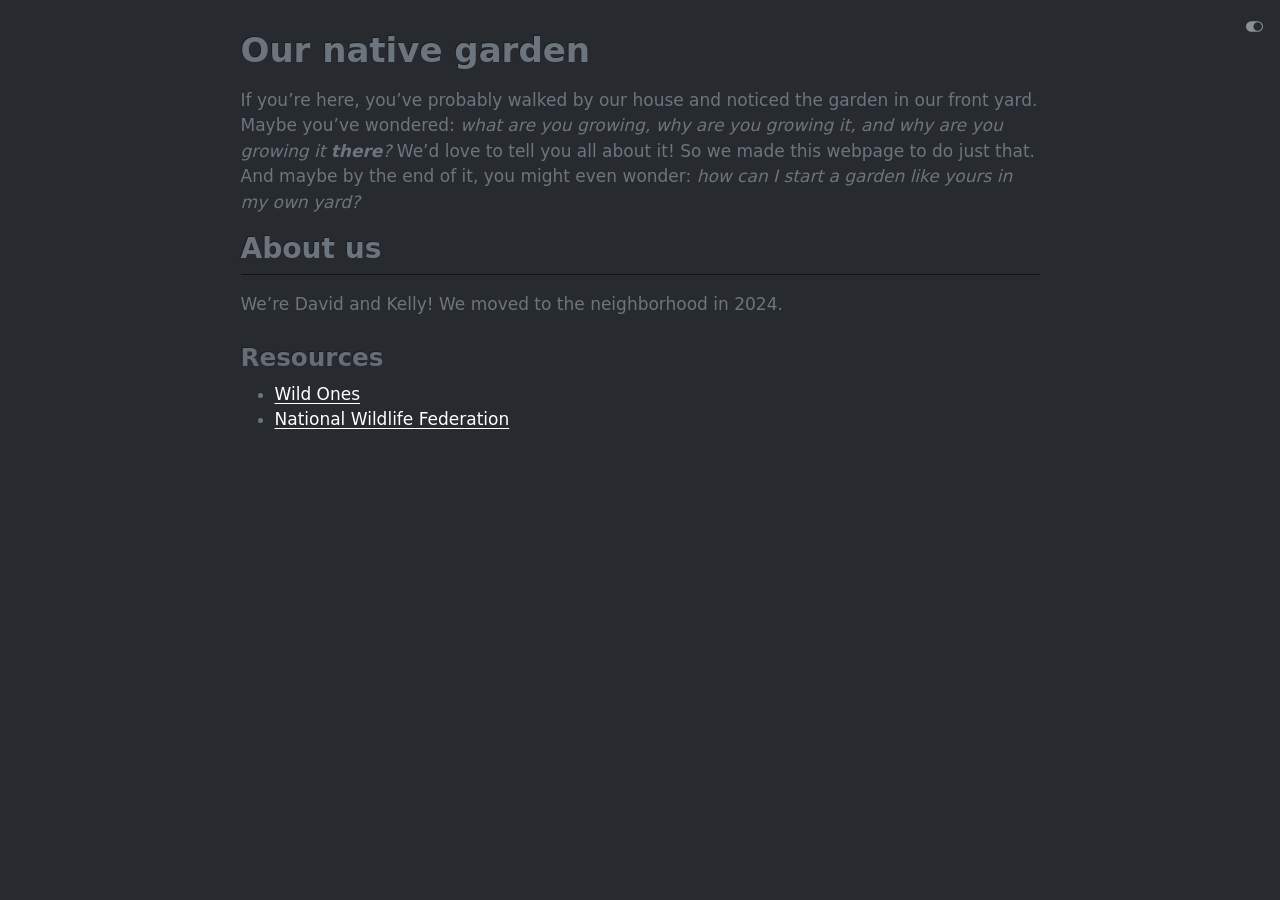
==== garden.html @ 89329ca5 "Built site for gh-pages" ====
<!DOCTYPE html>
<html xmlns="http://www.w3.org/1999/xhtml" lang="en" xml:lang="en"><head>

<meta charset="utf-8">
<meta name="generator" content="quarto-1.7.32">

<meta name="viewport" content="width=device-width, initial-scale=1.0, user-scalable=yes">


<title>Our native garden – garden.caruthe.rs</title>
<style>
code{white-space: pre-wrap;}
span.smallcaps{font-variant: small-caps;}
div.columns{display: flex; gap: min(4vw, 1.5em);}
div.column{flex: auto; overflow-x: auto;}
div.hanging-indent{margin-left: 1.5em; text-indent: -1.5em;}
ul.task-list{list-style: none;}
ul.task-list li input[type="checkbox"] {
  width: 0.8em;
  margin: 0 0.8em 0.2em -1em; /* quarto-specific, see https://github.com/quarto-dev/quarto-cli/issues/4556 */ 
  vertical-align: middle;
}
</style>


<script src="site_libs/quarto-nav/quarto-nav.js"></script>
<script src="site_libs/clipboard/clipboard.min.js"></script>
<script src="site_libs/quarto-search/autocomplete.umd.js"></script>
<script src="site_libs/quarto-search/fuse.min.js"></script>
<script src="site_libs/quarto-search/quarto-search.js"></script>
<meta name="quarto:offset" content="./">
<script src="site_libs/quarto-html/quarto.js" type="module"></script>
<script src="site_libs/quarto-html/tabsets/tabsets.js" type="module"></script>
<script src="site_libs/quarto-html/popper.min.js"></script>
<script src="site_libs/quarto-html/tippy.umd.min.js"></script>
<script src="site_libs/quarto-html/anchor.min.js"></script>
<link href="site_libs/quarto-html/tippy.css" rel="stylesheet">
<link href="site_libs/quarto-html/quarto-syntax-highlighting-37eea08aefeeee20ff55810ff984fec1.css" rel="stylesheet" class="quarto-color-scheme" id="quarto-text-highlighting-styles">
<link href="site_libs/quarto-html/quarto-syntax-highlighting-dark-2fef5ea3f8957b3e4ecc936fc74692ca.css" rel="stylesheet" class="quarto-color-scheme quarto-color-alternate" id="quarto-text-highlighting-styles">
<script src="site_libs/bootstrap/bootstrap.min.js"></script>
<link href="site_libs/bootstrap/bootstrap-icons.css" rel="stylesheet">
<link href="site_libs/bootstrap/bootstrap-cf3f2c26eef976f46b51aa29f3e196e4.min.css" rel="stylesheet" append-hash="true" class="quarto-color-scheme" id="quarto-bootstrap" data-mode="light">
<link href="site_libs/bootstrap/bootstrap-dark-a4c88ee5fff31457304d135ae3771217.min.css" rel="stylesheet" append-hash="true" class="quarto-color-scheme quarto-color-alternate" id="quarto-bootstrap" data-mode="dark">
<script id="quarto-search-options" type="application/json">{
  "location": "sidebar",
  "copy-button": false,
  "collapse-after": 3,
  "panel-placement": "start",
  "type": "textbox",
  "limit": 50,
  "keyboard-shortcut": [
    "f",
    "/",
    "s"
  ],
  "show-item-context": false,
  "language": {
    "search-no-results-text": "No results",
    "search-matching-documents-text": "matching documents",
    "search-copy-link-title": "Copy link to search",
    "search-hide-matches-text": "Hide additional matches",
    "search-more-match-text": "more match in this document",
    "search-more-matches-text": "more matches in this document",
    "search-clear-button-title": "Clear",
    "search-text-placeholder": "",
    "search-detached-cancel-button-title": "Cancel",
    "search-submit-button-title": "Submit",
    "search-label": "Search"
  }
}</script>


<link rel="stylesheet" href="styles.css">
</head>

<body class="fullcontent quarto-dark"><script id="quarto-html-before-body" type="application/javascript">
    const toggleBodyColorMode = (bsSheetEl) => {
      const mode = bsSheetEl.getAttribute("data-mode");
      const bodyEl = window.document.querySelector("body");
      if (mode === "dark") {
        bodyEl.classList.add("quarto-dark");
        bodyEl.classList.remove("quarto-light");
      } else {
        bodyEl.classList.add("quarto-light");
        bodyEl.classList.remove("quarto-dark");
      }
    }
    const toggleBodyColorPrimary = () => {
      const bsSheetEl = window.document.querySelector("link#quarto-bootstrap:not([rel=disabled-stylesheet])");
      if (bsSheetEl) {
        toggleBodyColorMode(bsSheetEl);
      }
    }
    const setColorSchemeToggle = (alternate) => {
      const toggles = window.document.querySelectorAll('.quarto-color-scheme-toggle');
      for (let i=0; i < toggles.length; i++) {
        const toggle = toggles[i];
        if (toggle) {
          if (alternate) {
            toggle.classList.add("alternate");
          } else {
            toggle.classList.remove("alternate");
          }
        }
      }
    };
    const toggleColorMode = (alternate) => {
      // Switch the stylesheets
      const primaryStylesheets = window.document.querySelectorAll('link.quarto-color-scheme:not(.quarto-color-alternate)');
      const alternateStylesheets = window.document.querySelectorAll('link.quarto-color-scheme.quarto-color-alternate');
      manageTransitions('#quarto-margin-sidebar .nav-link', false);
      if (alternate) {
        // note: dark is layered on light, we don't disable primary!
        enableStylesheet(alternateStylesheets);
        for (const sheetNode of alternateStylesheets) {
          if (sheetNode.id === "quarto-bootstrap") {
            toggleBodyColorMode(sheetNode);
          }
        }
      } else {
        disableStylesheet(alternateStylesheets);
        enableStylesheet(primaryStylesheets)
        toggleBodyColorPrimary();
      }
      manageTransitions('#quarto-margin-sidebar .nav-link', true);
      // Switch the toggles
      setColorSchemeToggle(alternate)
      // Hack to workaround the fact that safari doesn't
      // properly recolor the scrollbar when toggling (#1455)
      if (navigator.userAgent.indexOf('Safari') > 0 && navigator.userAgent.indexOf('Chrome') == -1) {
        manageTransitions("body", false);
        window.scrollTo(0, 1);
        setTimeout(() => {
          window.scrollTo(0, 0);
          manageTransitions("body", true);
        }, 40);
      }
    }
    const disableStylesheet = (stylesheets) => {
      for (let i=0; i < stylesheets.length; i++) {
        const stylesheet = stylesheets[i];
        stylesheet.rel = 'disabled-stylesheet';
      }
    }
    const enableStylesheet = (stylesheets) => {
      for (let i=0; i < stylesheets.length; i++) {
        const stylesheet = stylesheets[i];
        if(stylesheet.rel !== 'stylesheet') { // for Chrome, which will still FOUC without this check
          stylesheet.rel = 'stylesheet';
        }
      }
    }
    const manageTransitions = (selector, allowTransitions) => {
      const els = window.document.querySelectorAll(selector);
      for (let i=0; i < els.length; i++) {
        const el = els[i];
        if (allowTransitions) {
          el.classList.remove('notransition');
        } else {
          el.classList.add('notransition');
        }
      }
    }
    const isFileUrl = () => {
      return window.location.protocol === 'file:';
    }
    const hasAlternateSentinel = () => {
      let styleSentinel = getColorSchemeSentinel();
      if (styleSentinel !== null) {
        return styleSentinel === "alternate";
      } else {
        return false;
      }
    }
    const setStyleSentinel = (alternate) => {
      const value = alternate ? "alternate" : "default";
      if (!isFileUrl()) {
        window.localStorage.setItem("quarto-color-scheme", value);
      } else {
        localAlternateSentinel = value;
      }
    }
    const getColorSchemeSentinel = () => {
      if (!isFileUrl()) {
        const storageValue = window.localStorage.getItem("quarto-color-scheme");
        return storageValue != null ? storageValue : localAlternateSentinel;
      } else {
        return localAlternateSentinel;
      }
    }
    const toggleGiscusIfUsed = (isAlternate, darkModeDefault) => {
      const baseTheme = document.querySelector('#giscus-base-theme')?.value ?? 'light';
      const alternateTheme = document.querySelector('#giscus-alt-theme')?.value ?? 'dark';
      let newTheme = '';
      if(authorPrefersDark) {
        newTheme = isAlternate ? baseTheme : alternateTheme;
      } else {
        newTheme = isAlternate ? alternateTheme : baseTheme;
      }
      const changeGiscusTheme = () => {
        // From: https://github.com/giscus/giscus/issues/336
        const sendMessage = (message) => {
          const iframe = document.querySelector('iframe.giscus-frame');
          if (!iframe) return;
          iframe.contentWindow.postMessage({ giscus: message }, 'https://giscus.app');
        }
        sendMessage({
          setConfig: {
            theme: newTheme
          }
        });
      }
      const isGiscussLoaded = window.document.querySelector('iframe.giscus-frame') !== null;
      if (isGiscussLoaded) {
        changeGiscusTheme();
      }
    };
    const authorPrefersDark = true;
    const darkModeDefault = authorPrefersDark;
    let localAlternateSentinel = darkModeDefault ? 'alternate' : 'default';
    // Dark / light mode switch
    window.quartoToggleColorScheme = () => {
      // Read the current dark / light value
      let toAlternate = !hasAlternateSentinel();
      toggleColorMode(toAlternate);
      setStyleSentinel(toAlternate);
      toggleGiscusIfUsed(toAlternate, darkModeDefault);
      window.dispatchEvent(new Event('resize'));
    };
    // Switch to dark mode if need be
    if (hasAlternateSentinel()) {
      toggleColorMode(true);
    } else {
      toggleColorMode(false);
    }
  </script>

<div id="quarto-search-results"></div>
<!-- content -->
<div id="quarto-content" class="quarto-container page-columns page-rows-contents page-layout-article">
<!-- sidebar -->
<!-- margin-sidebar -->
    
<!-- main -->
<main class="content" id="quarto-document-content">


<header id="title-block-header" class="quarto-title-block default">
<div class="quarto-title">
<h1 class="title">Our native garden</h1>
</div>



<div class="quarto-title-meta">

    
  
    
  </div>
  


</header>


<p>If you’re here, you’ve probably walked by our house and noticed the garden in our front yard. Maybe you’ve wondered: <em>what are you growing, why are you growing it, and why are you growing it <strong>there</strong>?</em> We’d love to tell you all about it! So we made this webpage to do just that. And maybe by the end of it, you might even wonder: <em>how can I start a garden like yours in my own yard?</em></p>
<section id="about-us" class="level2">
<h2 class="anchored" data-anchor-id="about-us">About us</h2>
<p>We’re David and Kelly! We moved to the neighborhood in 2024.</p>
<section id="resources" class="level3">
<h3 class="anchored" data-anchor-id="resources">Resources</h3>
<ul>
<li><a href="https://wildones.org/">Wild Ones</a></li>
<li><a href="https://nwf.org/">National Wildlife Federation</a></li>
</ul>


</section>
</section>

</main> <!-- /main -->
<script id="quarto-html-after-body" type="application/javascript">
  window.document.addEventListener("DOMContentLoaded", function (event) {
    // Ensure there is a toggle, if there isn't float one in the top right
    if (window.document.querySelector('.quarto-color-scheme-toggle') === null) {
      const a = window.document.createElement('a');
      a.classList.add('top-right');
      a.classList.add('quarto-color-scheme-toggle');
      a.href = "";
      a.onclick = function() { try { window.quartoToggleColorScheme(); } catch {} return false; };
      const i = window.document.createElement("i");
      i.classList.add('bi');
      a.appendChild(i);
      window.document.body.appendChild(a);
    }
    setColorSchemeToggle(hasAlternateSentinel())
    const icon = "";
    const anchorJS = new window.AnchorJS();
    anchorJS.options = {
      placement: 'right',
      icon: icon
    };
    anchorJS.add('.anchored');
    const isCodeAnnotation = (el) => {
      for (const clz of el.classList) {
        if (clz.startsWith('code-annotation-')) {                     
          return true;
        }
      }
      return false;
    }
    const onCopySuccess = function(e) {
      // button target
      const button = e.trigger;
      // don't keep focus
      button.blur();
      // flash "checked"
      button.classList.add('code-copy-button-checked');
      var currentTitle = button.getAttribute("title");
      button.setAttribute("title", "Copied!");
      let tooltip;
      if (window.bootstrap) {
        button.setAttribute("data-bs-toggle", "tooltip");
        button.setAttribute("data-bs-placement", "left");
        button.setAttribute("data-bs-title", "Copied!");
        tooltip = new bootstrap.Tooltip(button, 
          { trigger: "manual", 
            customClass: "code-copy-button-tooltip",
            offset: [0, -8]});
        tooltip.show();    
      }
      setTimeout(function() {
        if (tooltip) {
          tooltip.hide();
          button.removeAttribute("data-bs-title");
          button.removeAttribute("data-bs-toggle");
          button.removeAttribute("data-bs-placement");
        }
        button.setAttribute("title", currentTitle);
        button.classList.remove('code-copy-button-checked');
      }, 1000);
      // clear code selection
      e.clearSelection();
    }
    const getTextToCopy = function(trigger) {
        const codeEl = trigger.previousElementSibling.cloneNode(true);
        for (const childEl of codeEl.children) {
          if (isCodeAnnotation(childEl)) {
            childEl.remove();
          }
        }
        return codeEl.innerText;
    }
    const clipboard = new window.ClipboardJS('.code-copy-button:not([data-in-quarto-modal])', {
      text: getTextToCopy
    });
    clipboard.on('success', onCopySuccess);
    if (window.document.getElementById('quarto-embedded-source-code-modal')) {
      const clipboardModal = new window.ClipboardJS('.code-copy-button[data-in-quarto-modal]', {
        text: getTextToCopy,
        container: window.document.getElementById('quarto-embedded-source-code-modal')
      });
      clipboardModal.on('success', onCopySuccess);
    }
      var localhostRegex = new RegExp(/^(?:http|https):\/\/localhost\:?[0-9]*\//);
      var mailtoRegex = new RegExp(/^mailto:/);
        var filterRegex = new RegExp('/' + window.location.host + '/');
      var isInternal = (href) => {
          return filterRegex.test(href) || localhostRegex.test(href) || mailtoRegex.test(href);
      }
      // Inspect non-navigation links and adorn them if external
     var links = window.document.querySelectorAll('a[href]:not(.nav-link):not(.navbar-brand):not(.toc-action):not(.sidebar-link):not(.sidebar-item-toggle):not(.pagination-link):not(.no-external):not([aria-hidden]):not(.dropdown-item):not(.quarto-navigation-tool):not(.about-link)');
      for (var i=0; i<links.length; i++) {
        const link = links[i];
        if (!isInternal(link.href)) {
          // undo the damage that might have been done by quarto-nav.js in the case of
          // links that we want to consider external
          if (link.dataset.originalHref !== undefined) {
            link.href = link.dataset.originalHref;
          }
        }
      }
    function tippyHover(el, contentFn, onTriggerFn, onUntriggerFn) {
      const config = {
        allowHTML: true,
        maxWidth: 500,
        delay: 100,
        arrow: false,
        appendTo: function(el) {
            return el.parentElement;
        },
        interactive: true,
        interactiveBorder: 10,
        theme: 'quarto',
        placement: 'bottom-start',
      };
      if (contentFn) {
        config.content = contentFn;
      }
      if (onTriggerFn) {
        config.onTrigger = onTriggerFn;
      }
      if (onUntriggerFn) {
        config.onUntrigger = onUntriggerFn;
      }
      window.tippy(el, config); 
    }
    const noterefs = window.document.querySelectorAll('a[role="doc-noteref"]');
    for (var i=0; i<noterefs.length; i++) {
      const ref = noterefs[i];
      tippyHover(ref, function() {
        // use id or data attribute instead here
        let href = ref.getAttribute('data-footnote-href') || ref.getAttribute('href');
        try { href = new URL(href).hash; } catch {}
        const id = href.replace(/^#\/?/, "");
        const note = window.document.getElementById(id);
        if (note) {
          return note.innerHTML;
        } else {
          return "";
        }
      });
    }
    const xrefs = window.document.querySelectorAll('a.quarto-xref');
    const processXRef = (id, note) => {
      // Strip column container classes
      const stripColumnClz = (el) => {
        el.classList.remove("page-full", "page-columns");
        if (el.children) {
          for (const child of el.children) {
            stripColumnClz(child);
          }
        }
      }
      stripColumnClz(note)
      if (id === null || id.startsWith('sec-')) {
        // Special case sections, only their first couple elements
        const container = document.createElement("div");
        if (note.children && note.children.length > 2) {
          container.appendChild(note.children[0].cloneNode(true));
          for (let i = 1; i < note.children.length; i++) {
            const child = note.children[i];
            if (child.tagName === "P" && child.innerText === "") {
              continue;
            } else {
              container.appendChild(child.cloneNode(true));
              break;
            }
          }
          if (window.Quarto?.typesetMath) {
            window.Quarto.typesetMath(container);
          }
          return container.innerHTML
        } else {
          if (window.Quarto?.typesetMath) {
            window.Quarto.typesetMath(note);
          }
          return note.innerHTML;
        }
      } else {
        // Remove any anchor links if they are present
        const anchorLink = note.querySelector('a.anchorjs-link');
        if (anchorLink) {
          anchorLink.remove();
        }
        if (window.Quarto?.typesetMath) {
          window.Quarto.typesetMath(note);
        }
        if (note.classList.contains("callout")) {
          return note.outerHTML;
        } else {
          return note.innerHTML;
        }
      }
    }
    for (var i=0; i<xrefs.length; i++) {
      const xref = xrefs[i];
      tippyHover(xref, undefined, function(instance) {
        instance.disable();
        let url = xref.getAttribute('href');
        let hash = undefined; 
        if (url.startsWith('#')) {
          hash = url;
        } else {
          try { hash = new URL(url).hash; } catch {}
        }
        if (hash) {
          const id = hash.replace(/^#\/?/, "");
          const note = window.document.getElementById(id);
          if (note !== null) {
            try {
              const html = processXRef(id, note.cloneNode(true));
              instance.setContent(html);
            } finally {
              instance.enable();
              instance.show();
            }
          } else {
            // See if we can fetch this
            fetch(url.split('#')[0])
            .then(res => res.text())
            .then(html => {
              const parser = new DOMParser();
              const htmlDoc = parser.parseFromString(html, "text/html");
              const note = htmlDoc.getElementById(id);
              if (note !== null) {
                const html = processXRef(id, note);
                instance.setContent(html);
              } 
            }).finally(() => {
              instance.enable();
              instance.show();
            });
          }
        } else {
          // See if we can fetch a full url (with no hash to target)
          // This is a special case and we should probably do some content thinning / targeting
          fetch(url)
          .then(res => res.text())
          .then(html => {
            const parser = new DOMParser();
            const htmlDoc = parser.parseFromString(html, "text/html");
            const note = htmlDoc.querySelector('main.content');
            if (note !== null) {
              // This should only happen for chapter cross references
              // (since there is no id in the URL)
              // remove the first header
              if (note.children.length > 0 && note.children[0].tagName === "HEADER") {
                note.children[0].remove();
              }
              const html = processXRef(null, note);
              instance.setContent(html);
            } 
          }).finally(() => {
            instance.enable();
            instance.show();
          });
        }
      }, function(instance) {
      });
    }
        let selectedAnnoteEl;
        const selectorForAnnotation = ( cell, annotation) => {
          let cellAttr = 'data-code-cell="' + cell + '"';
          let lineAttr = 'data-code-annotation="' +  annotation + '"';
          const selector = 'span[' + cellAttr + '][' + lineAttr + ']';
          return selector;
        }
        const selectCodeLines = (annoteEl) => {
          const doc = window.document;
          const targetCell = annoteEl.getAttribute("data-target-cell");
          const targetAnnotation = annoteEl.getAttribute("data-target-annotation");
          const annoteSpan = window.document.querySelector(selectorForAnnotation(targetCell, targetAnnotation));
          const lines = annoteSpan.getAttribute("data-code-lines").split(",");
          const lineIds = lines.map((line) => {
            return targetCell + "-" + line;
          })
          let top = null;
          let height = null;
          let parent = null;
          if (lineIds.length > 0) {
              //compute the position of the single el (top and bottom and make a div)
              const el = window.document.getElementById(lineIds[0]);
              top = el.offsetTop;
              height = el.offsetHeight;
              parent = el.parentElement.parentElement;
            if (lineIds.length > 1) {
              const lastEl = window.document.getElementById(lineIds[lineIds.length - 1]);
              const bottom = lastEl.offsetTop + lastEl.offsetHeight;
              height = bottom - top;
            }
            if (top !== null && height !== null && parent !== null) {
              // cook up a div (if necessary) and position it 
              let div = window.document.getElementById("code-annotation-line-highlight");
              if (div === null) {
                div = window.document.createElement("div");
                div.setAttribute("id", "code-annotation-line-highlight");
                div.style.position = 'absolute';
                parent.appendChild(div);
              }
              div.style.top = top - 2 + "px";
              div.style.height = height + 4 + "px";
              div.style.left = 0;
              let gutterDiv = window.document.getElementById("code-annotation-line-highlight-gutter");
              if (gutterDiv === null) {
                gutterDiv = window.document.createElement("div");
                gutterDiv.setAttribute("id", "code-annotation-line-highlight-gutter");
                gutterDiv.style.position = 'absolute';
                const codeCell = window.document.getElementById(targetCell);
                const gutter = codeCell.querySelector('.code-annotation-gutter');
                gutter.appendChild(gutterDiv);
              }
              gutterDiv.style.top = top - 2 + "px";
              gutterDiv.style.height = height + 4 + "px";
            }
            selectedAnnoteEl = annoteEl;
          }
        };
        const unselectCodeLines = () => {
          const elementsIds = ["code-annotation-line-highlight", "code-annotation-line-highlight-gutter"];
          elementsIds.forEach((elId) => {
            const div = window.document.getElementById(elId);
            if (div) {
              div.remove();
            }
          });
          selectedAnnoteEl = undefined;
        };
          // Handle positioning of the toggle
      window.addEventListener(
        "resize",
        throttle(() => {
          elRect = undefined;
          if (selectedAnnoteEl) {
            selectCodeLines(selectedAnnoteEl);
          }
        }, 10)
      );
      function throttle(fn, ms) {
      let throttle = false;
      let timer;
        return (...args) => {
          if(!throttle) { // first call gets through
              fn.apply(this, args);
              throttle = true;
          } else { // all the others get throttled
              if(timer) clearTimeout(timer); // cancel #2
              timer = setTimeout(() => {
                fn.apply(this, args);
                timer = throttle = false;
              }, ms);
          }
        };
      }
        // Attach click handler to the DT
        const annoteDls = window.document.querySelectorAll('dt[data-target-cell]');
        for (const annoteDlNode of annoteDls) {
          annoteDlNode.addEventListener('click', (event) => {
            const clickedEl = event.target;
            if (clickedEl !== selectedAnnoteEl) {
              unselectCodeLines();
              const activeEl = window.document.querySelector('dt[data-target-cell].code-annotation-active');
              if (activeEl) {
                activeEl.classList.remove('code-annotation-active');
              }
              selectCodeLines(clickedEl);
              clickedEl.classList.add('code-annotation-active');
            } else {
              // Unselect the line
              unselectCodeLines();
              clickedEl.classList.remove('code-annotation-active');
            }
          });
        }
    const findCites = (el) => {
      const parentEl = el.parentElement;
      if (parentEl) {
        const cites = parentEl.dataset.cites;
        if (cites) {
          return {
            el,
            cites: cites.split(' ')
          };
        } else {
          return findCites(el.parentElement)
        }
      } else {
        return undefined;
      }
    };
    var bibliorefs = window.document.querySelectorAll('a[role="doc-biblioref"]');
    for (var i=0; i<bibliorefs.length; i++) {
      const ref = bibliorefs[i];
      const citeInfo = findCites(ref);
      if (citeInfo) {
        tippyHover(citeInfo.el, function() {
          var popup = window.document.createElement('div');
          citeInfo.cites.forEach(function(cite) {
            var citeDiv = window.document.createElement('div');
            citeDiv.classList.add('hanging-indent');
            citeDiv.classList.add('csl-entry');
            var biblioDiv = window.document.getElementById('ref-' + cite);
            if (biblioDiv) {
              citeDiv.innerHTML = biblioDiv.innerHTML;
            }
            popup.appendChild(citeDiv);
          });
          return popup.innerHTML;
        });
      }
    }
  });
  </script>
</div> <!-- /content -->




</body></html>
---- site_libs/quarto-html/tippy.css ----
.tippy-box[data-animation=fade][data-state=hidden]{opacity:0}[data-tippy-root]{max-width:calc(100vw - 10px)}.tippy-box{position:relative;background-color:#333;color:#fff;border-radius:4px;font-size:14px;line-height:1.4;white-space:normal;outline:0;transition-property:transform,visibility,opacity}.tippy-box[data-placement^=top]>.tippy-arrow{bottom:0}.tippy-box[data-placement^=top]>.tippy-arrow:before{bottom:-7px;left:0;border-width:8px 8px 0;border-top-color:initial;transform-origin:center top}.tippy-box[data-placement^=bottom]>.tippy-arrow{top:0}.tippy-box[data-placement^=bottom]>.tippy-arrow:before{top:-7px;left:0;border-width:0 8px 8px;border-bottom-color:initial;transform-origin:center bottom}.tippy-box[data-placement^=left]>.tippy-arrow{right:0}.tippy-box[data-placement^=left]>.tippy-arrow:before{border-width:8px 0 8px 8px;border-left-color:initial;right:-7px;transform-origin:center left}.tippy-box[data-placement^=right]>.tippy-arrow{left:0}.tippy-box[data-placement^=right]>.tippy-arrow:before{left:-7px;border-width:8px 8px 8px 0;border-right-color:initial;transform-origin:center right}.tippy-box[data-inertia][data-state=visible]{transition-timing-function:cubic-bezier(.54,1.5,.38,1.11)}.tippy-arrow{width:16px;height:16px;color:#333}.tippy-arrow:before{content:"";position:absolute;border-color:transparent;border-style:solid}.tippy-content{position:relative;padding:5px 9px;z-index:1}
---- site_libs/quarto-html/quarto-syntax-highlighting-37eea08aefeeee20ff55810ff984fec1.css ----
/* quarto syntax highlight colors */
:root {
  --quarto-hl-ot-color: #003B4F;
  --quarto-hl-at-color: #657422;
  --quarto-hl-ss-color: #20794D;
  --quarto-hl-an-color: #5E5E5E;
  --quarto-hl-fu-color: #4758AB;
  --quarto-hl-st-color: #20794D;
  --quarto-hl-cf-color: #003B4F;
  --quarto-hl-op-color: #5E5E5E;
  --quarto-hl-er-color: #AD0000;
  --quarto-hl-bn-color: #AD0000;
  --quarto-hl-al-color: #AD0000;
  --quarto-hl-va-color: #111111;
  --quarto-hl-bu-color: inherit;
  --quarto-hl-ex-color: inherit;
  --quarto-hl-pp-color: #AD0000;
  --quarto-hl-in-color: #5E5E5E;
  --quarto-hl-vs-color: #20794D;
  --quarto-hl-wa-color: #5E5E5E;
  --quarto-hl-do-color: #5E5E5E;
  --quarto-hl-im-color: #00769E;
  --quarto-hl-ch-color: #20794D;
  --quarto-hl-dt-color: #AD0000;
  --quarto-hl-fl-color: #AD0000;
  --quarto-hl-co-color: #5E5E5E;
  --quarto-hl-cv-color: #5E5E5E;
  --quarto-hl-cn-color: #8f5902;
  --quarto-hl-sc-color: #5E5E5E;
  --quarto-hl-dv-color: #AD0000;
  --quarto-hl-kw-color: #003B4F;
}

/* other quarto variables */
:root {
  --quarto-font-monospace: SFMono-Regular, Menlo, Monaco, Consolas, "Liberation Mono", "Courier New", monospace;
}

/* syntax highlight based on Pandoc's rules */
pre > code.sourceCode > span {
  color: #003B4F;
}

code.sourceCode > span {
  color: #003B4F;
}

div.sourceCode,
div.sourceCode pre.sourceCode {
  color: #003B4F;
}

/* Normal */
code span {
  color: #003B4F;
}

/* Alert */
code span.al {
  color: #AD0000;
  font-style: inherit;
}

/* Annotation */
code span.an {
  color: #5E5E5E;
  font-style: inherit;
}

/* Attribute */
code span.at {
  color: #657422;
  font-style: inherit;
}

/* BaseN */
code span.bn {
  color: #AD0000;
  font-style: inherit;
}

/* BuiltIn */
code span.bu {
  font-style: inherit;
}

/* ControlFlow */
code span.cf {
  color: #003B4F;
  font-weight: bold;
  font-style: inherit;
}

/* Char */
code span.ch {
  color: #20794D;
  font-style: inherit;
}

/* Constant */
code span.cn {
  color: #8f5902;
  font-style: inherit;
}

/* Comment */
code span.co {
  color: #5E5E5E;
  font-style: inherit;
}

/* CommentVar */
code span.cv {
  color: #5E5E5E;
  font-style: italic;
}

/* Documentation */
code span.do {
  color: #5E5E5E;
  font-style: italic;
}

/* DataType */
code span.dt {
  color: #AD0000;
  font-style: inherit;
}

/* DecVal */
code span.dv {
  color: #AD0000;
  font-style: inherit;
}

/* Error */
code span.er {
  color: #AD0000;
  font-style: inherit;
}

/* Extension */
code span.ex {
  font-style: inherit;
}

/* Float */
code span.fl {
  color: #AD0000;
  font-style: inherit;
}

/* Function */
code span.fu {
  color: #4758AB;
  font-style: inherit;
}

/* Import */
code span.im {
  color: #00769E;
  font-style: inherit;
}

/* Information */
code span.in {
  color: #5E5E5E;
  font-style: inherit;
}

/* Keyword */
code span.kw {
  color: #003B4F;
  font-weight: bold;
  font-style: inherit;
}

/* Operator */
code span.op {
  color: #5E5E5E;
  font-style: inherit;
}

/* Other */
code span.ot {
  color: #003B4F;
  font-style: inherit;
}

/* Preprocessor */
code span.pp {
  color: #AD0000;
  font-style: inherit;
}

/* SpecialChar */
code span.sc {
  color: #5E5E5E;
  font-style: inherit;
}

/* SpecialString */
code span.ss {
  color: #20794D;
  font-style: inherit;
}

/* String */
code span.st {
  color: #20794D;
  font-style: inherit;
}

/* Variable */
code span.va {
  color: #111111;
  font-style: inherit;
}

/* VerbatimString */
code span.vs {
  color: #20794D;
  font-style: inherit;
}

/* Warning */
code span.wa {
  color: #5E5E5E;
  font-style: italic;
}

.prevent-inlining {
  content: "</";
}

/*# sourceMappingURL=27d3d809615f7771493d095567f04340.css.map */
---- site_libs/quarto-html/quarto-syntax-highlighting-dark-2fef5ea3f8957b3e4ecc936fc74692ca.css ----
/* quarto syntax highlight colors */
:root {
  --quarto-hl-al-color: #f07178;
  --quarto-hl-an-color: #d4d0ab;
  --quarto-hl-at-color: #00e0e0;
  --quarto-hl-bn-color: #d4d0ab;
  --quarto-hl-bu-color: #abe338;
  --quarto-hl-ch-color: #abe338;
  --quarto-hl-co-color: #f8f8f2;
  --quarto-hl-cv-color: #ffd700;
  --quarto-hl-cn-color: #ffd700;
  --quarto-hl-cf-color: #ffa07a;
  --quarto-hl-dt-color: #ffa07a;
  --quarto-hl-dv-color: #d4d0ab;
  --quarto-hl-do-color: #f8f8f2;
  --quarto-hl-er-color: #f07178;
  --quarto-hl-ex-color: #00e0e0;
  --quarto-hl-fl-color: #d4d0ab;
  --quarto-hl-fu-color: #ffa07a;
  --quarto-hl-im-color: #abe338;
  --quarto-hl-in-color: #d4d0ab;
  --quarto-hl-kw-color: #ffa07a;
  --quarto-hl-op-color: #ffa07a;
  --quarto-hl-ot-color: #00e0e0;
  --quarto-hl-pp-color: #dcc6e0;
  --quarto-hl-re-color: #00e0e0;
  --quarto-hl-sc-color: #abe338;
  --quarto-hl-ss-color: #abe338;
  --quarto-hl-st-color: #abe338;
  --quarto-hl-va-color: #00e0e0;
  --quarto-hl-vs-color: #abe338;
  --quarto-hl-wa-color: #dcc6e0;
}

/* other quarto variables */
:root {
  --quarto-font-monospace: SFMono-Regular, Menlo, Monaco, Consolas, "Liberation Mono", "Courier New", monospace;
}

/* syntax highlight based on Pandoc's rules */
pre > code.sourceCode > span {
  color: #f8f8f2;
}

code.sourceCode > span {
  color: #f8f8f2;
}

div.sourceCode,
div.sourceCode pre.sourceCode {
  color: #f8f8f2;
}

/* Normal */
code span {
  color: #f8f8f2;
}

/* Alert */
code span.al {
  color: #f07178;
}

/* Annotation */
code span.an {
  color: #d4d0ab;
}

/* Attribute */
code span.at {
  color: #00e0e0;
}

/* BaseN */
code span.bn {
  color: #d4d0ab;
}

/* BuiltIn */
code span.bu {
  color: #abe338;
}

/* ControlFlow */
code span.cf {
  font-weight: bold;
  color: #ffa07a;
}

/* Char */
code span.ch {
  color: #abe338;
}

/* Constant */
code span.cn {
  color: #ffd700;
}

/* Comment */
code span.co {
  font-style: italic;
  color: #f8f8f2;
}

/* CommentVar */
code span.cv {
  color: #ffd700;
}

/* Documentation */
code span.do {
  color: #f8f8f2;
}

/* DataType */
code span.dt {
  color: #ffa07a;
}

/* DecVal */
code span.dv {
  color: #d4d0ab;
}

/* Error */
code span.er {
  color: #f07178;
  text-decoration: underline;
}

/* Extension */
code span.ex {
  font-weight: bold;
  color: #00e0e0;
}

/* Float */
code span.fl {
  color: #d4d0ab;
}

/* Function */
code span.fu {
  color: #ffa07a;
}

/* Import */
code span.im {
  color: #abe338;
}

/* Information */
code span.in {
  color: #d4d0ab;
}

/* Keyword */
code span.kw {
  font-weight: bold;
  color: #ffa07a;
}

/* Operator */
code span.op {
  color: #ffa07a;
}

/* Other */
code span.ot {
  color: #00e0e0;
}

/* Preprocessor */
code span.pp {
  color: #dcc6e0;
}

/* RegionMarker */
code span.re {
  background-color: #f8f8f2;
  color: #00e0e0;
}

/* SpecialChar */
code span.sc {
  color: #abe338;
}

/* SpecialString */
code span.ss {
  color: #abe338;
}

/* String */
code span.st {
  color: #abe338;
}

/* Variable */
code span.va {
  color: #00e0e0;
}

/* VerbatimString */
code span.vs {
  color: #abe338;
}

/* Warning */
code span.wa {
  color: #dcc6e0;
}

.prevent-inlining {
  content: "</";
}

/*# sourceMappingURL=9d1c423767af11a14e59cf8ecfea55bb.css.map */
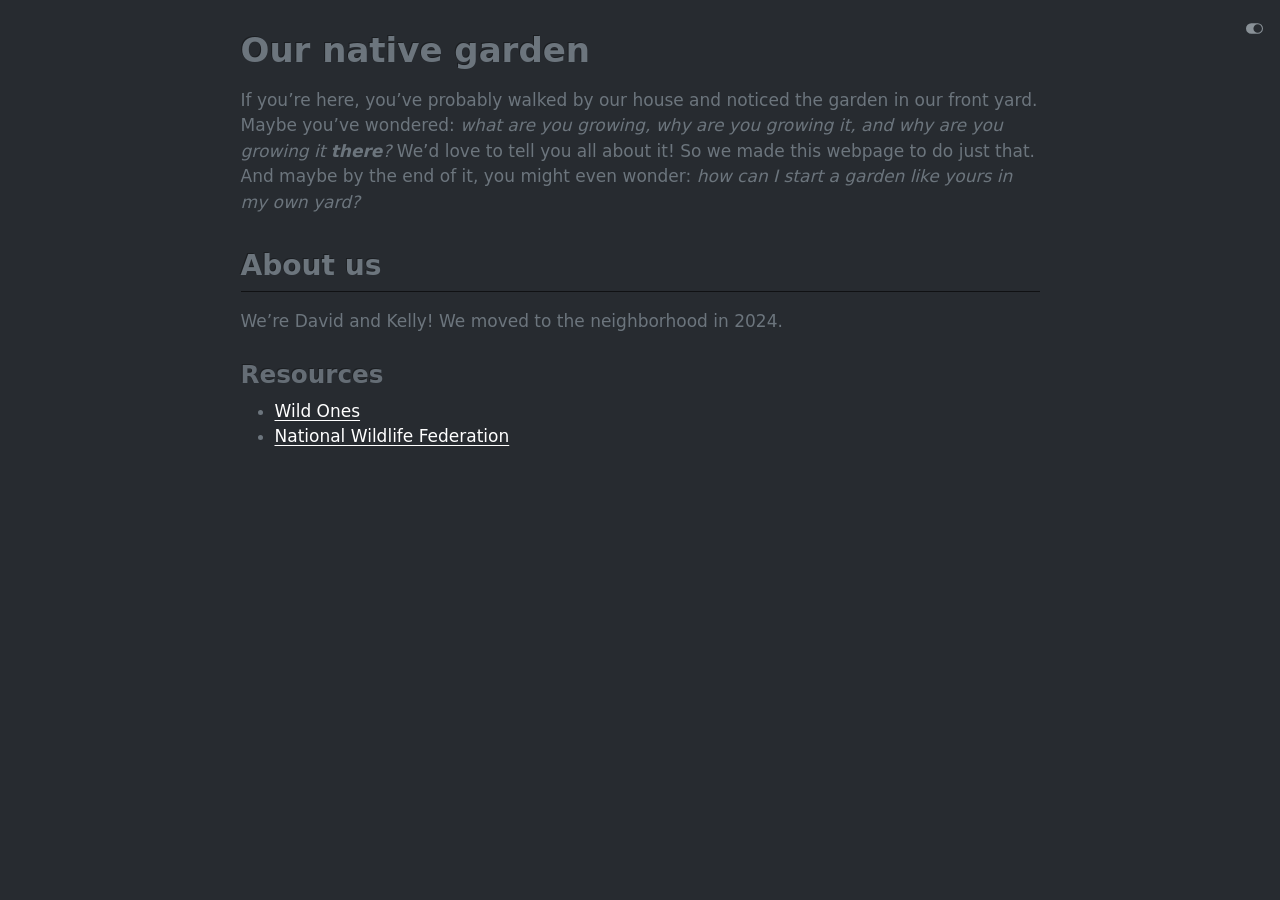
==== commit 9864b89f: "Built site for gh-pages" ====
--- a/garden.html
+++ b/garden.html
@@ -2,17 +2,23 @@
 <html xmlns="http://www.w3.org/1999/xhtml" lang="en" xml:lang="en"><head>
 
 <meta charset="utf-8">
-<meta name="generator" content="quarto-1.7.32">
+<meta name="generator" content="quarto-1.10.18">
 
 <meta name="viewport" content="width=device-width, initial-scale=1.0, user-scalable=yes">
 
 
 <title>Our native garden – garden.caruthe.rs</title>
 <style>
-code{white-space: pre-wrap;}
+/* Default styles provided by pandoc.
+** See https://pandoc.org/MANUAL.html#variables-for-html for config info.
+*/
 span.smallcaps{font-variant: small-caps;}
-div.columns{display: flex; gap: min(4vw, 1.5em);}
-div.column{flex: auto; overflow-x: auto;}
+div.columns{display: flex; gap: 1.5em;}
+div.column{flex: auto;}
+@media screen {
+div.columns{gap: min(4vw, 1.5em);}
+div.column{overflow-x: auto;}
+}
 div.hanging-indent{margin-left: 1.5em; text-indent: -1.5em;}
 ul.task-list{list-style: none;}
 ul.task-list li input[type="checkbox"] {
@@ -35,12 +41,12 @@
 <script src="site_libs/quarto-html/tippy.umd.min.js"></script>
 <script src="site_libs/quarto-html/anchor.min.js"></script>
 <link href="site_libs/quarto-html/tippy.css" rel="stylesheet">
-<link href="site_libs/quarto-html/quarto-syntax-highlighting-37eea08aefeeee20ff55810ff984fec1.css" rel="stylesheet" class="quarto-color-scheme" id="quarto-text-highlighting-styles">
-<link href="site_libs/quarto-html/quarto-syntax-highlighting-dark-2fef5ea3f8957b3e4ecc936fc74692ca.css" rel="stylesheet" class="quarto-color-scheme quarto-color-alternate" id="quarto-text-highlighting-styles">
+<link href="site_libs/quarto-html/quarto-syntax-highlighting-64a204ab8560d761af7679ceaba22944.css" rel="stylesheet" class="quarto-color-scheme" id="quarto-text-highlighting-styles">
+<link href="site_libs/quarto-html/quarto-syntax-highlighting-dark-b85bc7c33db8c58e0ec93c3465666fed.css" rel="stylesheet" class="quarto-color-scheme quarto-color-alternate" id="quarto-text-highlighting-styles">
 <script src="site_libs/bootstrap/bootstrap.min.js"></script>
 <link href="site_libs/bootstrap/bootstrap-icons.css" rel="stylesheet">
-<link href="site_libs/bootstrap/bootstrap-cf3f2c26eef976f46b51aa29f3e196e4.min.css" rel="stylesheet" append-hash="true" class="quarto-color-scheme" id="quarto-bootstrap" data-mode="light">
-<link href="site_libs/bootstrap/bootstrap-dark-a4c88ee5fff31457304d135ae3771217.min.css" rel="stylesheet" append-hash="true" class="quarto-color-scheme quarto-color-alternate" id="quarto-bootstrap" data-mode="dark">
+<link href="site_libs/bootstrap/bootstrap-89bf13ec4319bff50ce537e56bf4cb29.min.css" rel="stylesheet" append-hash="true" class="quarto-color-scheme" id="quarto-bootstrap" data-mode="light">
+<link href="site_libs/bootstrap/bootstrap-dark-73a54c17cd1c7be05e1755deb7b3b5e4.min.css" rel="stylesheet" append-hash="true" class="quarto-color-scheme quarto-color-alternate" id="quarto-bootstrap" data-mode="dark">
 <script id="quarto-search-options" type="application/json">{
   "location": "sidebar",
   "copy-button": false,
@@ -344,13 +350,14 @@
       e.clearSelection();
     }
     const getTextToCopy = function(trigger) {
-        const codeEl = trigger.previousElementSibling.cloneNode(true);
-        for (const childEl of codeEl.children) {
-          if (isCodeAnnotation(childEl)) {
-            childEl.remove();
-          }
-        }
-        return codeEl.innerText;
+      const outerScaffold = trigger.parentElement.cloneNode(true);
+      const codeEl = outerScaffold.querySelector('code');
+      for (const childEl of codeEl.children) {
+        if (isCodeAnnotation(childEl)) {
+          childEl.remove();
+        }
+      }
+      return codeEl.innerText;
     }
     const clipboard = new window.ClipboardJS('.code-copy-button:not([data-in-quarto-modal])', {
       text: getTextToCopy
@@ -365,7 +372,7 @@
     }
       var localhostRegex = new RegExp(/^(?:http|https):\/\/localhost\:?[0-9]*\//);
       var mailtoRegex = new RegExp(/^mailto:/);
-        var filterRegex = new RegExp('/' + window.location.host + '/');
+        var filterRegex = new RegExp("https:\/\/garden\.caruthe\.rs");
       var isInternal = (href) => {
           return filterRegex.test(href) || localhostRegex.test(href) || mailtoRegex.test(href);
       }
--- a/site_libs/quarto-html/quarto-syntax-highlighting-64a204ab8560d761af7679ceaba22944.css
+++ b/site_libs/quarto-html/quarto-syntax-highlighting-64a204ab8560d761af7679ceaba22944.css
@@ -0,0 +1,236 @@
+/* quarto syntax highlight colors */
+:root {
+  --quarto-hl-ot-color: #003B4F;
+  --quarto-hl-at-color: #657422;
+  --quarto-hl-ss-color: #20794D;
+  --quarto-hl-an-color: #5E5E5E;
+  --quarto-hl-fu-color: #4758AB;
+  --quarto-hl-st-color: #20794D;
+  --quarto-hl-cf-color: #003B4F;
+  --quarto-hl-op-color: #5E5E5E;
+  --quarto-hl-er-color: #AD0000;
+  --quarto-hl-bn-color: #AD0000;
+  --quarto-hl-al-color: #AD0000;
+  --quarto-hl-va-color: #111111;
+  --quarto-hl-bu-color: inherit;
+  --quarto-hl-ex-color: inherit;
+  --quarto-hl-pp-color: #AD0000;
+  --quarto-hl-in-color: #5E5E5E;
+  --quarto-hl-vs-color: #20794D;
+  --quarto-hl-wa-color: #5E5E5E;
+  --quarto-hl-do-color: #5E5E5E;
+  --quarto-hl-im-color: #00769E;
+  --quarto-hl-ch-color: #20794D;
+  --quarto-hl-dt-color: #AD0000;
+  --quarto-hl-fl-color: #AD0000;
+  --quarto-hl-co-color: #5E5E5E;
+  --quarto-hl-cv-color: #5E5E5E;
+  --quarto-hl-cn-color: #8f5902;
+  --quarto-hl-sc-color: #5E5E5E;
+  --quarto-hl-dv-color: #AD0000;
+  --quarto-hl-kw-color: #003B4F;
+}
+
+/* other quarto variables */
+:root {
+  --quarto-font-monospace: SFMono-Regular, Menlo, Monaco, Consolas, "Liberation Mono", "Courier New", monospace;
+}
+
+/* syntax highlight based on Pandoc's rules */
+pre > code.sourceCode > span {
+  color: #003B4F;
+}
+
+code.sourceCode > span {
+  color: #003B4F;
+}
+
+div.sourceCode,
+div.sourceCode pre.sourceCode {
+  color: #003B4F;
+}
+
+/* Normal */
+code span {
+  color: #003B4F;
+}
+
+/* Alert */
+code span.al {
+  color: #AD0000;
+  font-style: inherit;
+}
+
+/* Annotation */
+code span.an {
+  color: #5E5E5E;
+  font-style: inherit;
+}
+
+/* Attribute */
+code span.at {
+  color: #657422;
+  font-style: inherit;
+}
+
+/* BaseN */
+code span.bn {
+  color: #AD0000;
+  font-style: inherit;
+}
+
+/* BuiltIn */
+code span.bu {
+  font-style: inherit;
+}
+
+/* ControlFlow */
+code span.cf {
+  color: #003B4F;
+  font-weight: bold;
+  font-style: inherit;
+}
+
+/* Char */
+code span.ch {
+  color: #20794D;
+  font-style: inherit;
+}
+
+/* Constant */
+code span.cn {
+  color: #8f5902;
+  font-style: inherit;
+}
+
+/* Comment */
+code span.co {
+  color: #5E5E5E;
+  font-style: inherit;
+}
+
+/* CommentVar */
+code span.cv {
+  color: #5E5E5E;
+  font-style: italic;
+}
+
+/* Documentation */
+code span.do {
+  color: #5E5E5E;
+  font-style: italic;
+}
+
+/* DataType */
+code span.dt {
+  color: #AD0000;
+  font-style: inherit;
+}
+
+/* DecVal */
+code span.dv {
+  color: #AD0000;
+  font-style: inherit;
+}
+
+/* Error */
+code span.er {
+  color: #AD0000;
+  font-style: inherit;
+}
+
+/* Extension */
+code span.ex {
+  font-style: inherit;
+}
+
+/* Float */
+code span.fl {
+  color: #AD0000;
+  font-style: inherit;
+}
+
+/* Function */
+code span.fu {
+  color: #4758AB;
+  font-style: inherit;
+}
+
+/* Import */
+code span.im {
+  color: #00769E;
+  font-style: inherit;
+}
+
+/* Information */
+code span.in {
+  color: #5E5E5E;
+  font-style: inherit;
+}
+
+/* Keyword */
+code span.kw {
+  color: #003B4F;
+  font-weight: bold;
+  font-style: inherit;
+}
+
+/* Operator */
+code span.op {
+  color: #5E5E5E;
+  font-style: inherit;
+}
+
+/* Other */
+code span.ot {
+  color: #003B4F;
+  font-style: inherit;
+}
+
+/* Preprocessor */
+code span.pp {
+  color: #AD0000;
+  font-style: inherit;
+}
+
+/* SpecialChar */
+code span.sc {
+  color: #5E5E5E;
+  font-style: inherit;
+}
+
+/* SpecialString */
+code span.ss {
+  color: #20794D;
+  font-style: inherit;
+}
+
+/* String */
+code span.st {
+  color: #20794D;
+  font-style: inherit;
+}
+
+/* Variable */
+code span.va {
+  color: #111111;
+  font-style: inherit;
+}
+
+/* VerbatimString */
+code span.vs {
+  color: #20794D;
+  font-style: inherit;
+}
+
+/* Warning */
+code span.wa {
+  color: #5E5E5E;
+  font-style: italic;
+}
+
+.prevent-inlining {
+  content: "</";
+}
+
+/*# sourceMappingURL=9d8d5bb603a83b8298b89080a598c93b.css.map */
